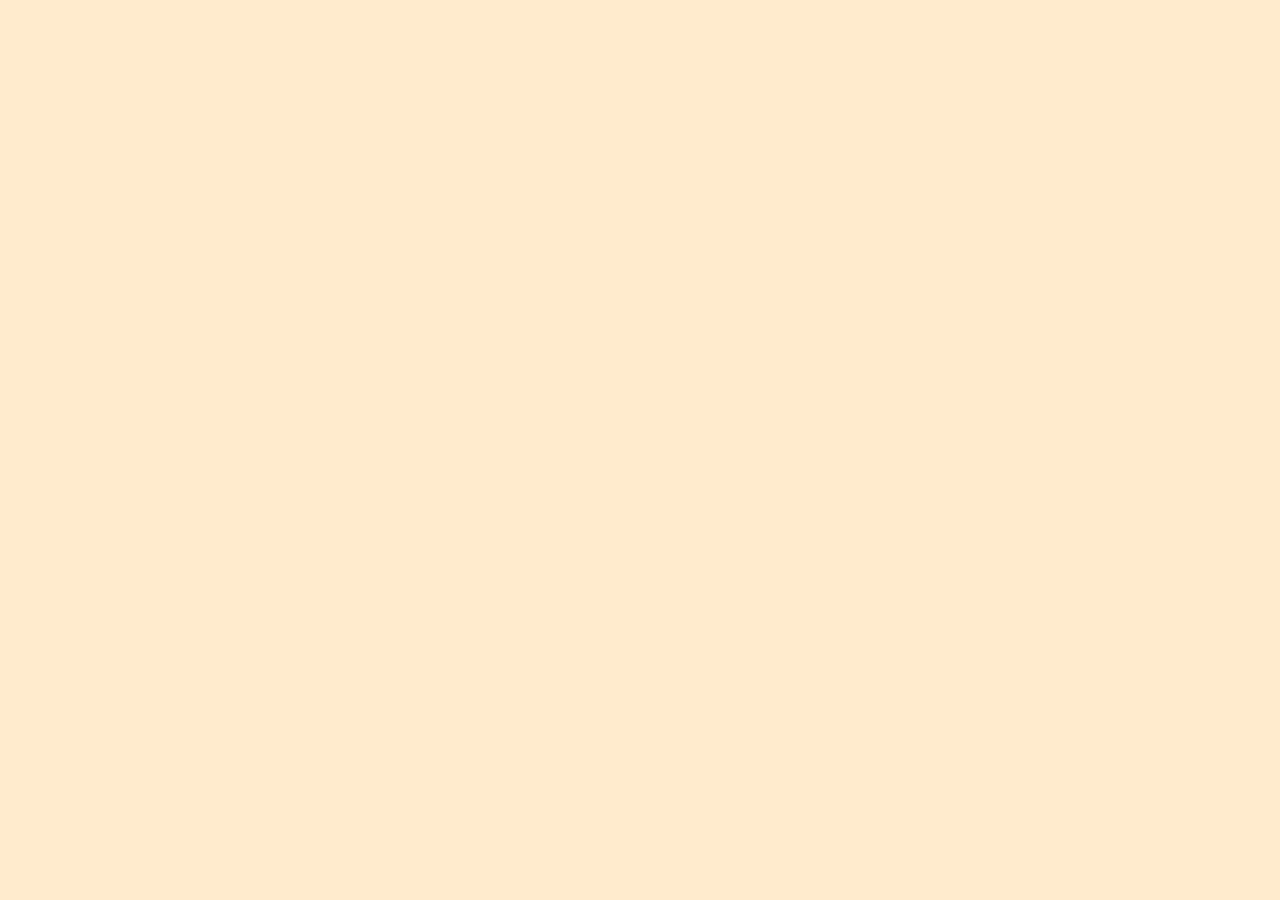
==== index.html @ 5358a695 "flexbox" ====
<html lang="en">
<head>
    <meta charset="UTF-8">
    <meta http-equiv="X-UA-Compatible" content="IE=edge">
    <meta name="viewport" content="width=device-width, initial-scale=1.0">
    <title>Pictures I've Taken In Japan</title>
    <link rel="stylesheet" href="style.css">
</head>
<body>
    <h1></h1>
</body>
</html>
---- style.css ----
body{
    background-color: blanchedalmond;
}
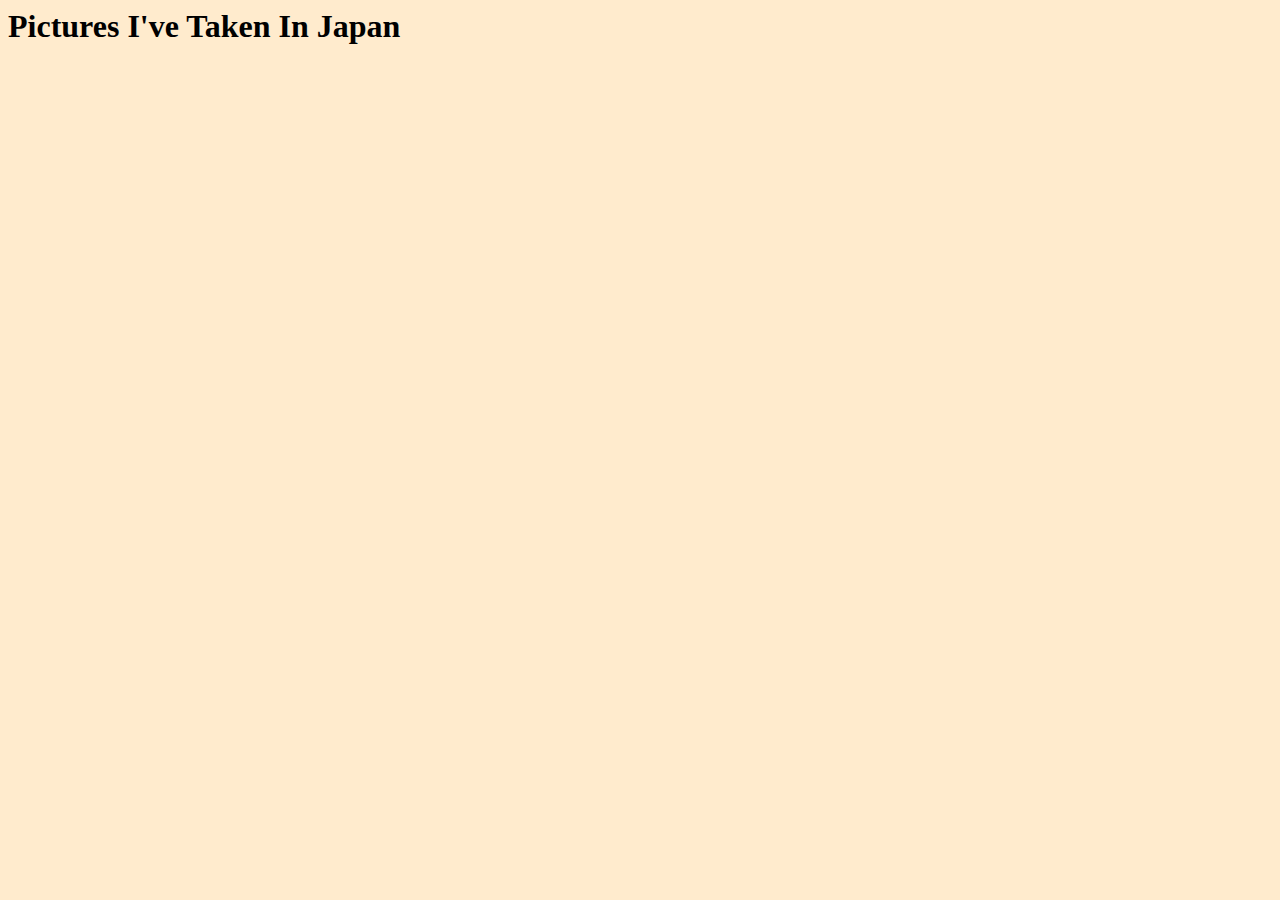
==== commit f3393679: "flexbox" ====
--- a/index.html
+++ b/index.html
@@ -7,6 +7,8 @@
     <link rel="stylesheet" href="style.css">
 </head>
 <body>
-    <h1></h1>
+    <h1>Pictures I've Taken In Japan</h1>
+    <div class="card"></div>
+    <h3></h3>
 </body>
 </html>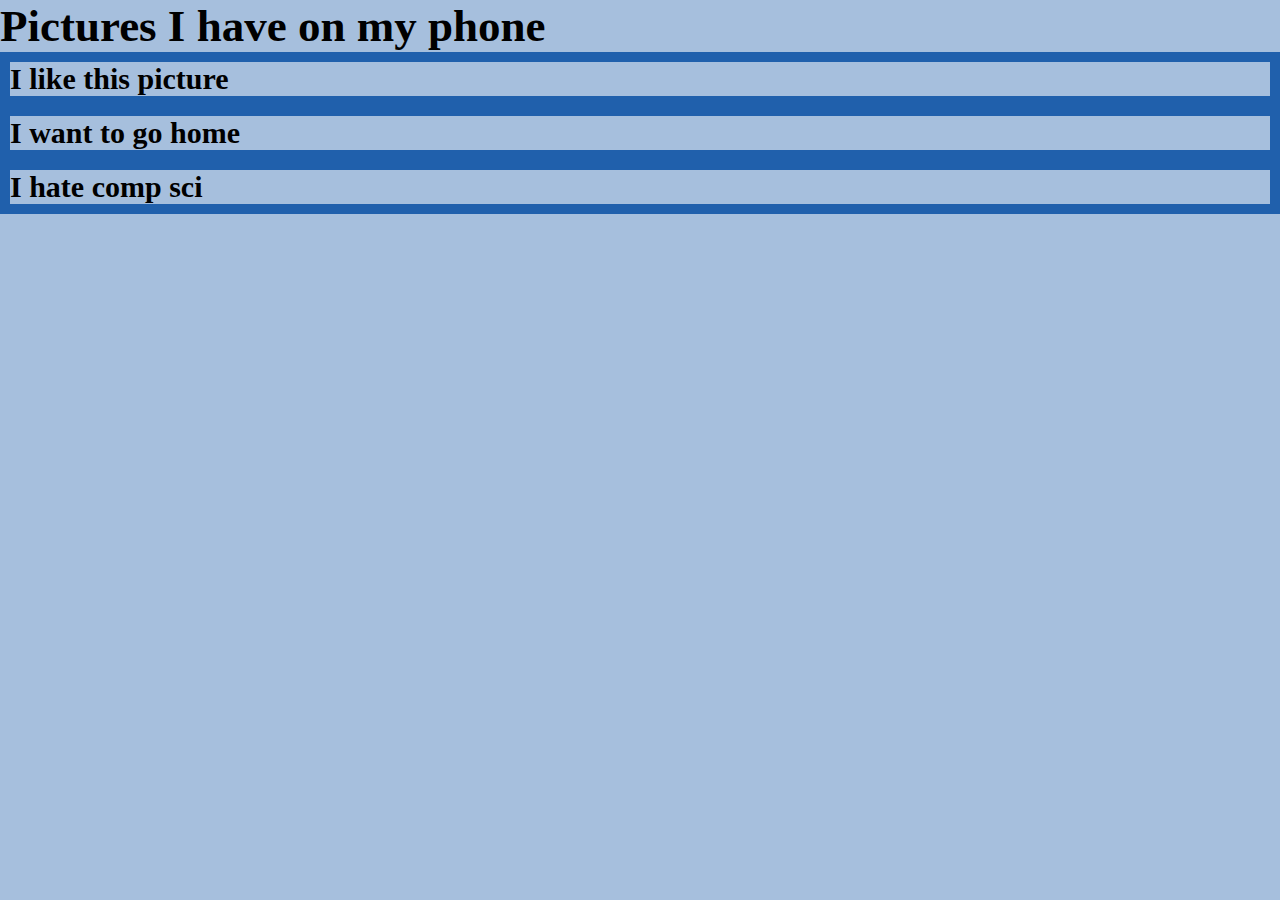
==== commit 2c7178c3: "flex torture" ====
--- a/index.html
+++ b/index.html
@@ -3,12 +3,19 @@
     <meta charset="UTF-8">
     <meta http-equiv="X-UA-Compatible" content="IE=edge">
     <meta name="viewport" content="width=device-width, initial-scale=1.0">
-    <title>Pictures I've Taken In Japan</title>
+    <title>Pictures I have on my phone</title>
     <link rel="stylesheet" href="style.css">
 </head>
+
 <body>
-    <h1>Pictures I've Taken In Japan</h1>
-    <div class="card"></div>
-    <h3></h3>
+    <h1>Pictures I have on my phone</h1>  
+</body>
+
+<body>
+    <div class="parent parent-intro">
+        <h2><div class="child child-intro-1">I like this picture</div></h2>
+        <h2><div class="child child-intro-2">I want to go home</div></h2>
+        <h2><div class="child child-intro-3">I hate comp sci</div></h2>
+    </div>
 </body>
 </html>--- a/style.css
+++ b/style.css
@@ -1,3 +1,19 @@
+body,
+html,
+*{
+    background-color: #a6bfdd;  
+    padding: 0; 
+    margin: 0;
+    box-sizing: border-box;
+    font-size: 100%;
+}
+
 body{
-    background-color: blanchedalmond;
+    font-size: 45px;
+}
+
+h2{
+    font-size: 30px;
+    display: flex;
+    border: 10px solid #2060ac;
 }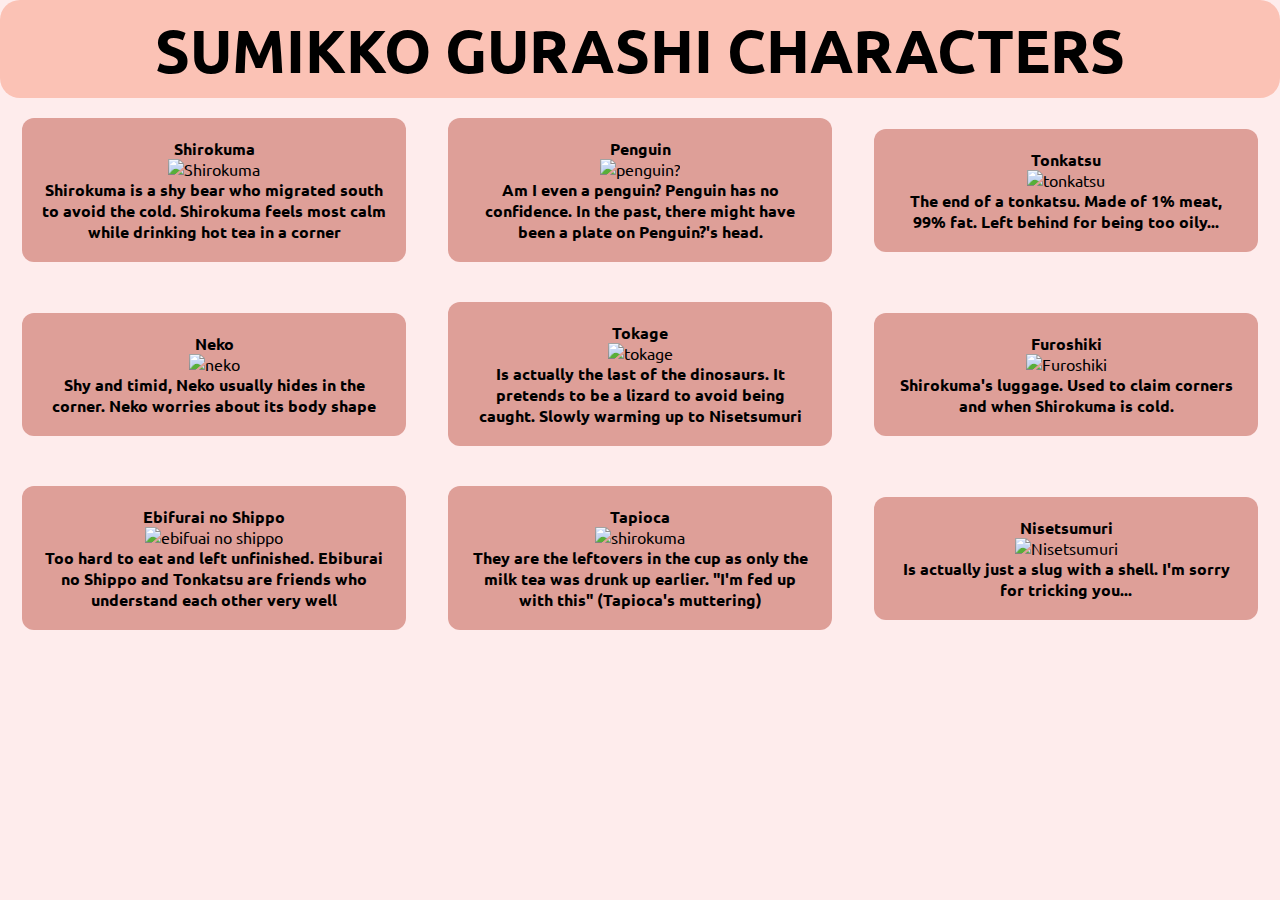
==== commit 77afe4f3: "flexible layout demo" ====
--- a/index.html
+++ b/index.html
@@ -1,21 +1,80 @@
+
 <html lang="en">
 <head>
-    <meta charset="UTF-8">
-    <meta http-equiv="X-UA-Compatible" content="IE=edge">
-    <meta name="viewport" content="width=device-width, initial-scale=1.0">
-    <title>Pictures I have on my phone</title>
-    <link rel="stylesheet" href="style.css">
+<meta charset="UTF-8">
+<meta name="viewport" content="width=device-width, initial-scale=1.0">
+<link rel="stylesheet" href="<link rel="preconnect" href="https://fonts.googleapis.com">
+<link rel="preconnect" href="https://fonts.gstatic.com" crossorigin>
+<link href="https://fonts.googleapis.com/css2?family=Ubuntu:wght@300;400&display=swap" rel="stylesheet">
+<title>Sumikko Gurashi Characters</title>
 </head>
 
-<body>
-    <h1>Pictures I have on my phone</h1>  
-</body>
 
 <body>
-    <div class="parent parent-intro">
-        <h2><div class="child child-intro-1">I like this picture</div></h2>
-        <h2><div class="child child-intro-2">I want to go home</div></h2>
-        <h2><div class="child child-intro-3">I hate comp sci</div></h2>
-    </div>
+<link rel="stylesheet" href="style.css">
+<div class="parent"></div>
+<h1>SUMIKKO GURASHI CHARACTERS</h1>
+<div class="container">
+<div class="card">
+<h2>Shirokuma</h2>
+<img src="https://honeysanime.com/wp-content/uploads/2021/04/Sumikko-Gurashi-the-movie-2-Shirokuma.png" alt="Shirokuma">
+<h3>Shirokuma is a shy bear who migrated south to avoid the cold. Shirokuma feels most calm while drinking hot tea in a corner</h3>
+</div>
+<div class="card">
+<h2>Penguin</h2>
+<img src="https://honeysanime.com/wp-content/uploads/2021/04/Sumikko-Gurashi-the-movie-2-Penguin.png" alt="penguin?">
+<h3>Am I even a penguin? Penguin has no confidence. In the past, there might have been a plate on Penguin?'s head.</h3>
+</div>
+
+
+<div class="card">
+<h2>Tonkatsu</h2>
+<img src="https://honeysanime.com/wp-content/uploads/2021/04/Sumikko-Gurashi-the-movie-2-Tonkatsu.png" alt="tonkatsu">
+<h3>The end of a tonkatsu. Made of 1% meat, 99% fat. Left behind for being too oily...</h3>
+</div>
+
+
+<div class="card">
+<h2>Neko</h2>
+<img src="https://honeysanime.com/wp-content/uploads/2021/04/Sumikko-Gurashi-the-movie-2-Neko.png" alt="neko">
+<h3>Shy and timid, Neko usually hides in the corner. Neko worries about its body shape</h3>
+</div>
+
+
+<div class="card">
+<h2>Tokage</h2>
+<img src="https://honeysanime.com/wp-content/uploads/2021/04/Sumikko-Gurashi-the-movie-2-Lizard.png" alt="tokage">
+<h3>Is actually the last of the dinosaurs. It pretends to be a lizard to avoid being caught. Slowly warming up to Nisetsumuri</h3>
+</div>
+
+
+<div class="card">
+<h2>Furoshiki</h2>
+<img src="https://honeysanime.com/wp-content/uploads/2021/04/Sumikko-Gurashi-the-movie-2-Furoshiki.png" alt="Furoshiki">
+<h3>Shirokuma's luggage. Used to claim corners and when Shirokuma is cold.</h3>
+</div>
+
+
+<div class="card">
+<h2>Ebifurai no Shippo</h2>
+<img src="https://honeysanime.com/wp-content/uploads/2021/04/Sumikko-Gurashi-the-movie-2-Ebi-frys-shippo.png" alt="ebifuai no shippo">
+<h3>Too hard to eat and left unfinished. Ebiburai no Shippo and Tonkatsu are friends who understand each other very well</h3>
+</div>
+
+
+<div class="card">
+<h2>Tapioca</h2>
+<img src="https://honeysanime.com/wp-content/uploads/2021/04/Sumikko-Gurashi-the-movie-2-Tapioka.png" alt="shirokuma">
+<h3>They are the leftovers in the cup as only the milk tea was drunk up earlier. "I'm fed up with this" (Tapioca's muttering)</h3>
+</div>
+
+
+<div class="card">
+<h2>Nisetsumuri</h2>
+<img src="https://honeysanime.com/wp-content/uploads/2021/04/Sumikko-Gurashi-the-movie-2-Nisetsumuri.png" alt="Nisetsumuri">
+<h3>Is actually just a slug with a shell. I'm sorry for tricking you...</h3>
+</div>
+</div>
 </body>
-</html>+</html>
+
--- a/style.css
+++ b/style.css
@@ -1,19 +1,52 @@
 body,
 html,
 *{
-    background-color: #a6bfdd;  
-    padding: 0; 
-    margin: 0;
-    box-sizing: border-box;
-    font-size: 100%;
+font-size: 62.5%;
+box-sizing: border-box;
+margin: 0;
+padding: 0;
 }
 
+
 body{
-    font-size: 45px;
+font-family: 'Ubuntu', sans-serif;
+background-color: #feecec;
 }
 
-h2{
-    font-size: 30px;
-    display: flex;
-    border: 10px solid #2060ac;
-}+
+.container{
+display: flex;
+justify-content: space-evenly;
+align-items: center;
+text-align: center;
+flex-wrap: wrap;
+font-size: 40px;
+}
+
+
+h1{
+background-color: #fbc2b5;
+font-size: 6rem;
+padding: 10px;
+margin: auto;
+align-items: center;
+text-align: center;
+border-radius: 2rem;
+}
+
+
+.card{
+background-color: #de9f98;
+display: flex;
+flex-direction: column;
+align-items: center;
+margin: 2rem;
+padding: 2rem;
+border-radius: 1.2rem;
+width: 30vw;
+}
+
+
+.card-img{
+width: 100%;
+}
